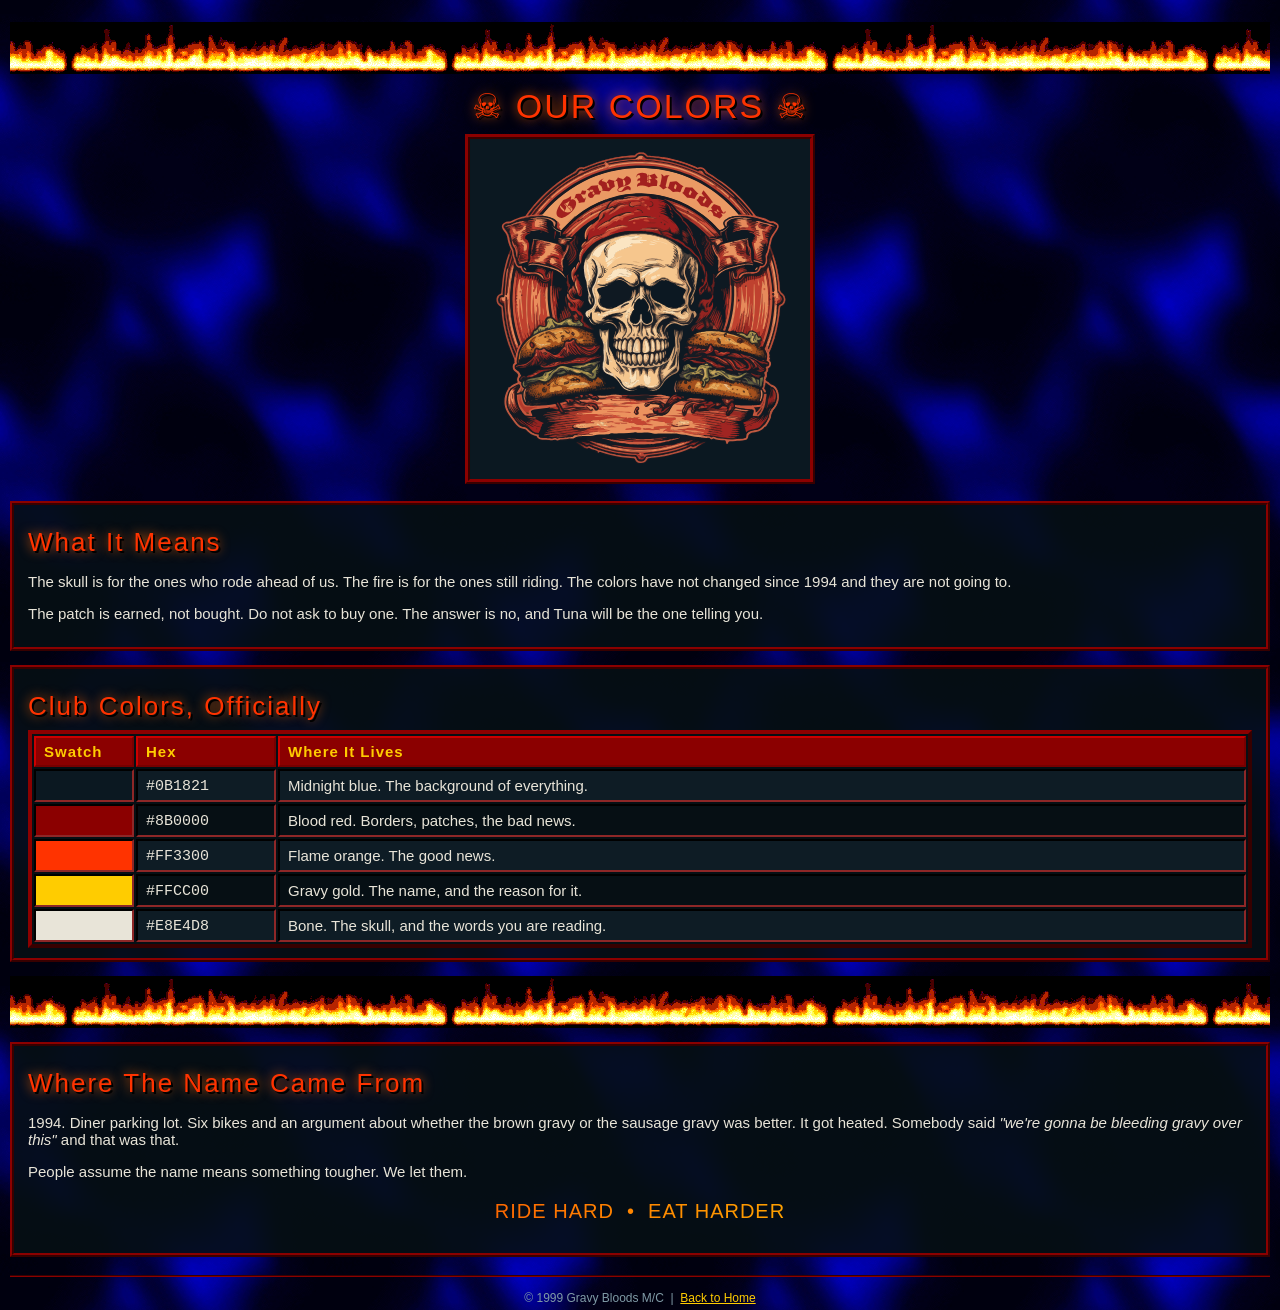
==== colors.html @ dbd1a631 "Rebuild as a 90s frameset site with period GeoCities assets Replace the single centered-logo page wi" ====
<!DOCTYPE html>
<html lang="en">
<head>
<meta charset="utf-8">
<title>Gravy Bloods M/C :: Our Colors</title>
<link rel="stylesheet" href="styles.css">
</head>
<body>

<div class="flames"></div>

<center>
  <h1>&#9760; OUR COLORS &#9760;</h1>
  <img src="assets/logo-with-text.svg" alt="Gravy Bloods Motorcycle Club patch"
       style="width:340px;max-width:90%;border:5px ridge #8b0000;background:#0b1821;">
</center>

<div class="box">
  <h2>What It Means</h2>
  <p>The skull is for the ones who rode ahead of us. The fire is for the ones still
  riding. The colors have not changed since 1994 and they are not going to.</p>
  <p>The patch is earned, not bought. Do not ask to buy one. The answer is no, and
  Tuna will be the one telling you.</p>
</div>

<div class="box">
  <h2>Club Colors, Officially</h2>
  <table class="roster">
    <tr><th style="width:80px;">Swatch</th><th style="width:120px;">Hex</th><th>Where It Lives</th></tr>
    <tr><td style="background:#0b1821;"></td><td><code>#0B1821</code></td><td>Midnight blue. The background of everything.</td></tr>
    <tr><td style="background:#8b0000;"></td><td><code>#8B0000</code></td><td>Blood red. Borders, patches, the bad news.</td></tr>
    <tr><td style="background:#ff3300;"></td><td><code>#FF3300</code></td><td>Flame orange. The good news.</td></tr>
    <tr><td style="background:#ffcc00;"></td><td><code>#FFCC00</code></td><td>Gravy gold. The name, and the reason for it.</td></tr>
    <tr><td style="background:#e8e4d8;"></td><td><code>#E8E4D8</code></td><td>Bone. The skull, and the words you are reading.</td></tr>
  </table>
</div>

<div class="flames"></div>

<div class="box">
  <h2>Where The Name Came From</h2>
  <p>1994. Diner parking lot. Six bikes and an argument about whether the brown
  gravy or the sausage gravy was better. It got heated. Somebody said
  <i>"we're gonna be bleeding gravy over this"</i> and that was that.</p>
  <p>People assume the name means something tougher. We let them.</p>
  <center><p class="rainbow">RIDE HARD &nbsp;&bull;&nbsp; EAT HARDER</p></center>
</div>

<div class="footer">
  <hr>
  &copy; 1999 Gravy Bloods M/C &nbsp;|&nbsp; <a href="home.html">Back to Home</a>
</div>

</body>
</html>
---- styles.css ----
/* GRAVY BLOODS M/C -- official style sheet -- do not steal!!! */

body {
  /* seamless 324x324 blue plasma tile from an archived 90s background set */
  background: #00000b url("assets/vintage/bg-blue.jpg") repeat;
  color: #e8e4d8;
  font-family: "Comic Sans MS", "Chalkboard SE", cursive, sans-serif;
  font-size: 15px;
  margin: 0;
  padding: 10px;
}

a { color: #ffcc00; }
a:visited { color: #ff8800; }
a:hover { color: #ff2200; background: #2a0000; }

h1, h2, h3 {
  font-family: Impact, Haettenschweiler, "Arial Black", sans-serif;
  font-weight: normal;
  letter-spacing: 2px;
  color: #ff3300;
  text-shadow: 2px 2px 0 #000, 0 0 12px #ff6600;
  margin: 12px 0 8px;
}
h1 { font-size: 34px; }
h2 { font-size: 26px; }
h3 { font-size: 19px; color: #ffcc00; }

hr { border: 0; border-top: 2px groove #8b0000; margin: 14px 0; }

/* ---- the banner frame ---- */
.banner {
  background: #00000b url("assets/vintage/bg-blue.jpg") repeat;
  text-align: center;
  padding: 0;
  overflow: hidden;
}
/* native 102x99 -- kept at native height so the pixels stay crisp */
.banner-skull {
  height: 99px;
  display: block;
  margin: 0 auto;
  filter: drop-shadow(0 0 10px #ff3300);
}
.banner-row { padding: 5px 0 3px; }

/* ---- the nav frame ---- */
.nav {
  background: #00000b url("assets/vintage/bg-blue.jpg") repeat;
  padding: 6px;
}
.nav a {
  display: block;
  font-family: Impact, "Arial Black", sans-serif;
  font-size: 16px;
  letter-spacing: 1px;
  text-decoration: none;
  color: #ffcc00;
  background: #1a0000;
  border: 3px outset #8b0000;
  padding: 7px 4px;
  margin-bottom: 7px;
  text-align: center;
  text-shadow: 1px 1px 0 #000;
}
.nav a:hover {
  color: #fff;
  background: #8b0000;
  border-style: inset;
}
.nav-skull { display: block; margin: 0 auto 8px; width: 74px; }

/* ---- classic 90s furniture ---- */
.blink { animation: blink 0.8s steps(1, end) infinite; }
@keyframes blink { 0%, 50% { opacity: 1; } 51%, 100% { opacity: 0; } }

.rainbow {
  font-family: Impact, "Arial Black", sans-serif;
  font-size: 20px;
  letter-spacing: 1px;
  background: linear-gradient(90deg, #ff0000, #ff8800, #ffee00, #ff8800, #ff0000);
  background-size: 200% 100%;
  -webkit-background-clip: text;
  background-clip: text;
  color: transparent;
  animation: slide 2s linear infinite;
}
@keyframes slide { from { background-position: 0 0; } to { background-position: 200% 0; } }

marquee { background: #1a0000; border: 2px ridge #8b0000; padding: 4px 0; }

/* 600x82 vintage flaming-line divider, repeated for wide viewports. */
.flames {
  height: 52px;
  margin: 12px 0;
  background: url("assets/vintage/flaming-line.gif") repeat-x center bottom;
  background-size: auto 100%;
  image-rendering: pixelated;
}

/* beveled content boxes, exactly like every geocities page ever */
.box {
  border: 4px ridge #8b0000;
  background: rgba(6, 15, 20, 0.88);
  padding: 10px 14px;
  margin: 14px 0;
}

table.roster {
  border: 4px outset #8b0000;
  border-collapse: separate;
  background: #060f14;
  width: 100%;
}
table.roster th {
  background: #8b0000;
  color: #ffcc00;
  font-family: Impact, "Arial Black", sans-serif;
  letter-spacing: 1px;
  border: 2px outset #c00;
  padding: 5px 8px;
  text-align: left;
}
table.roster td {
  border: 2px inset #3a1010;
  padding: 5px 8px;
}
table.roster tr:nth-child(even) td { background: #0e1c25; }

/* hit counter -- a real 1999 counter GIF, fixed digits and all.
   ponytail: the vintage GIF replaced ~6 lines of JS. Fake counters were
   fake back then too, so this is more authentic, not less. */
.counter {
  display: inline-block;
  background: #000;
  border: 3px inset #666;
  padding: 4px 6px;
}
.counter img { display: block; image-rendering: pixelated; height: 30px; }

.vintage { image-rendering: pixelated; vertical-align: middle; }

.badge {
  display: inline-block;
  font-family: Verdana, Geneva, sans-serif;
  font-size: 10px;
  border: 2px outset #666;
  background: #222;
  color: #ddd;
  padding: 4px 7px;
  margin: 3px;
  text-decoration: none;
}
.badge b { color: #ffcc00; }

.guestbook-entry {
  border: 2px inset #3a1010;
  background: #0e1c25;
  padding: 8px 10px;
  margin-bottom: 10px;
}
.guestbook-entry .who { color: #ff6600; font-weight: bold; }
.guestbook-entry .when { color: #7f9aa6; font-size: 12px; }

input[type="text"], textarea {
  font-family: "Courier New", monospace;
  font-size: 13px;
  background: #000;
  color: #00ff00;
  border: 2px inset #666;
  padding: 4px;
  width: 100%;
  box-sizing: border-box;
}
input[type="submit"] {
  font-family: Impact, "Arial Black", sans-serif;
  font-size: 16px;
  letter-spacing: 1px;
  color: #ffcc00;
  background: #8b0000;
  border: 3px outset #c00;
  padding: 6px 18px;
  cursor: pointer;
}
input[type="submit"]:active { border-style: inset; }

.footer {
  text-align: center;
  font-size: 12px;
  color: #7f9aa6;
  margin-top: 18px;
}

.construction { display: block; margin: 10px auto; }
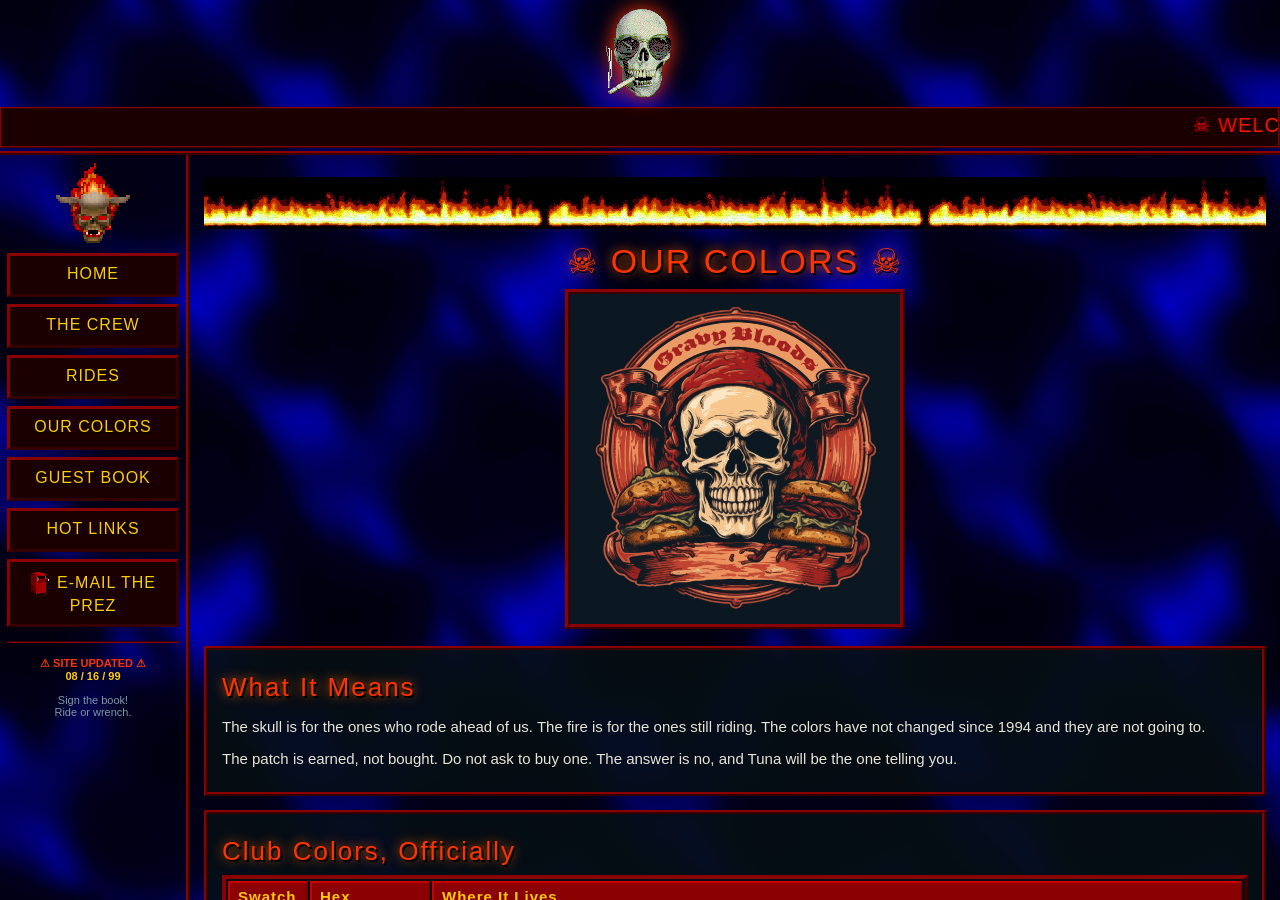
==== commit c6d48290: "Make the site responsive from 320px to desktop Framesets cannot reflow, ignore viewport meta on the " ====
--- a/colors.html
+++ b/colors.html
@@ -2,54 +2,98 @@
 <html lang="en">
 <head>
 <meta charset="utf-8">
+<meta name="viewport" content="width=device-width, initial-scale=1">
 <title>Gravy Bloods M/C :: Our Colors</title>
 <link rel="stylesheet" href="styles.css">
 </head>
 <body>
+<div class="site">
 
-<div class="flames"></div>
+  <header class="banner">
+    <div class="banner-row">
+      <img class="banner-skull vintage" src="assets/vintage/skull-3.gif" alt="Gravy Bloods Motorcycle Club">
+    </div>
+    <marquee scrollamount="6" behavior="scroll" direction="left">
+      <span class="rainbow">&#9760; WELCOME TO THE OFFICIAL GRAVY BLOODS M/C HOME PAGE &#9760;</span>
+      &nbsp;&nbsp;&#128293;&nbsp;&nbsp;
+      <img class="vintage" src="assets/vintage/new-fire.gif" alt="NEW!" height="28">
+      <span>Sunday's Thunder Gravy Run photos are UP &mdash; 47 bikes, zero breakdowns, one blown gasket</span>
+      &nbsp;&nbsp;&#128293;&nbsp;&nbsp;
+      <span>Guest book is OPEN &mdash; sign it or ride on</span>
+      &nbsp;&nbsp;&#128293;&nbsp;&nbsp;
+      <span>This site looks best in Netscape Navigator 4.0 at 800x600</span>
+    </marquee>
+  </header>
 
-<center>
-  <h1>&#9760; OUR COLORS &#9760;</h1>
-  <img src="assets/logo-with-text.svg" alt="Gravy Bloods Motorcycle Club patch"
-       style="width:340px;max-width:90%;border:5px ridge #8b0000;background:#0b1821;">
-</center>
+  <div class="cols">
 
-<div class="box">
-  <h2>What It Means</h2>
-  <p>The skull is for the ones who rode ahead of us. The fire is for the ones still
-  riding. The colors have not changed since 1994 and they are not going to.</p>
-  <p>The patch is earned, not bought. Do not ask to buy one. The answer is no, and
-  Tuna will be the one telling you.</p>
+    <nav class="nav">
+      <img class="nav-skull vintage" src="assets/vintage/skull-hot.gif" alt="">
+      <a href="index.html">HOME</a>
+      <a href="crew.html">THE CREW</a>
+      <a href="rides.html">RIDES</a>
+      <a href="colors.html" aria-current="page">OUR COLORS</a>
+      <a href="guestbook.html">GUEST BOOK</a>
+      <a href="links.html">HOT LINKS</a>
+      <a href="mailto:prez@gravybloods.example">
+        <img class="vintage" src="assets/vintage/mailbox.gif" alt="" height="26"> E-MAIL THE PREZ</a>
+      <hr>
+      <p class="nav-note">
+        <span class="blink" style="color:#ff3300;font-weight:bold;">&#9888; SITE UPDATED &#9888;</span><br>
+        <b style="color:#ffcc00;">08 / 16 / 99</b><br><br>
+        Sign the book!<br>
+        Ride or wrench.
+      </p>
+    </nav>
+
+    <main class="main">
+
+      <div class="flames"></div>
+
+      <center>
+        <h1>&#9760; OUR COLORS &#9760;</h1>
+        <img src="assets/logo-with-text.svg" alt="Gravy Bloods Motorcycle Club patch"
+             style="width:340px;max-width:90%;border:5px ridge #8b0000;background:#0b1821;">
+      </center>
+
+      <div class="box">
+        <h2>What It Means</h2>
+        <p>The skull is for the ones who rode ahead of us. The fire is for the ones still
+        riding. The colors have not changed since 1994 and they are not going to.</p>
+        <p>The patch is earned, not bought. Do not ask to buy one. The answer is no, and
+        Tuna will be the one telling you.</p>
+      </div>
+
+      <div class="box">
+        <h2>Club Colors, Officially</h2>
+        <div class="tablewrap"><table class="roster">
+          <tr><th style="width:80px;">Swatch</th><th style="width:120px;">Hex</th><th>Where It Lives</th></tr>
+          <tr><td style="background:#0b1821;"></td><td><code>#0B1821</code></td><td>Midnight blue. The background of everything.</td></tr>
+          <tr><td style="background:#8b0000;"></td><td><code>#8B0000</code></td><td>Blood red. Borders, patches, the bad news.</td></tr>
+          <tr><td style="background:#ff3300;"></td><td><code>#FF3300</code></td><td>Flame orange. The good news.</td></tr>
+          <tr><td style="background:#ffcc00;"></td><td><code>#FFCC00</code></td><td>Gravy gold. The name, and the reason for it.</td></tr>
+          <tr><td style="background:#e8e4d8;"></td><td><code>#E8E4D8</code></td><td>Bone. The skull, and the words you are reading.</td></tr>
+        </table></div>
+      </div>
+
+      <div class="flames"></div>
+
+      <div class="box">
+        <h2>Where The Name Came From</h2>
+        <p>1994. Diner parking lot. Six bikes and an argument about whether the brown
+        gravy or the sausage gravy was better. It got heated. Somebody said
+        <i>"we're gonna be bleeding gravy over this"</i> and that was that.</p>
+        <p>People assume the name means something tougher. We let them.</p>
+        <center><p class="rainbow">RIDE HARD &nbsp;&bull;&nbsp; EAT HARDER</p></center>
+      </div>
+
+      <div class="footer">
+        <hr>
+        &copy; 1999 Gravy Bloods M/C &nbsp;|&nbsp; <a href="index.html">Back to Home</a>
+      </div>
+
+    </main>
+  </div>
 </div>
-
-<div class="box">
-  <h2>Club Colors, Officially</h2>
-  <table class="roster">
-    <tr><th style="width:80px;">Swatch</th><th style="width:120px;">Hex</th><th>Where It Lives</th></tr>
-    <tr><td style="background:#0b1821;"></td><td><code>#0B1821</code></td><td>Midnight blue. The background of everything.</td></tr>
-    <tr><td style="background:#8b0000;"></td><td><code>#8B0000</code></td><td>Blood red. Borders, patches, the bad news.</td></tr>
-    <tr><td style="background:#ff3300;"></td><td><code>#FF3300</code></td><td>Flame orange. The good news.</td></tr>
-    <tr><td style="background:#ffcc00;"></td><td><code>#FFCC00</code></td><td>Gravy gold. The name, and the reason for it.</td></tr>
-    <tr><td style="background:#e8e4d8;"></td><td><code>#E8E4D8</code></td><td>Bone. The skull, and the words you are reading.</td></tr>
-  </table>
-</div>
-
-<div class="flames"></div>
-
-<div class="box">
-  <h2>Where The Name Came From</h2>
-  <p>1994. Diner parking lot. Six bikes and an argument about whether the brown
-  gravy or the sausage gravy was better. It got heated. Somebody said
-  <i>"we're gonna be bleeding gravy over this"</i> and that was that.</p>
-  <p>People assume the name means something tougher. We let them.</p>
-  <center><p class="rainbow">RIDE HARD &nbsp;&bull;&nbsp; EAT HARDER</p></center>
-</div>
-
-<div class="footer">
-  <hr>
-  &copy; 1999 Gravy Bloods M/C &nbsp;|&nbsp; <a href="home.html">Back to Home</a>
-</div>
-
 </body>
 </html>
--- a/styles.css
+++ b/styles.css
@@ -1,14 +1,63 @@
 /* GRAVY BLOODS M/C -- official style sheet -- do not steal!!! */
 
+/* ---------------------------------------------------------------
+   LAYOUT
+   The old <frameset> is rebuilt here in flexbox: a fixed banner, a
+   fixed nav column, and a content pane that scrolls on its own --
+   the same behaviour frames gave us, except this one can reflow.
+   --------------------------------------------------------------- */
+
+*, *::before, *::after { box-sizing: border-box; }
+
 body {
-  /* seamless 324x324 blue plasma tile from an archived 90s background set */
-  background: #00000b url("assets/vintage/bg-blue.jpg") repeat;
+  /* seamless 324x324 blue plasma tile from an archived 90s background set.
+     One tile behind all three regions -- frames could never do that. */
+  background: #00000b url("assets/vintage/bg-blue.jpg") repeat fixed;
   color: #e8e4d8;
   font-family: "Comic Sans MS", "Chalkboard SE", cursive, sans-serif;
   font-size: 15px;
   margin: 0;
-  padding: 10px;
-}
+  padding: 0;
+}
+
+.site {
+  display: flex;
+  flex-direction: column;
+  height: 100vh;
+  height: 100dvh; /* dvh keeps mobile browser chrome from clipping the page */
+}
+
+.banner {
+  flex: 0 0 auto;
+  text-align: center;
+  border-bottom: 4px ridge #8b0000;
+  overflow: hidden;
+}
+
+.cols {
+  flex: 1 1 auto;
+  display: flex;
+  min-height: 0; /* without this the flex children refuse to scroll */
+}
+
+.nav {
+  flex: 0 0 190px;
+  padding: 8px 7px;
+  overflow-y: auto;
+  border-right: 4px ridge #8b0000;
+}
+
+.main {
+  flex: 1 1 auto;
+  overflow-y: auto;
+  padding: 10px 14px 24px;
+}
+
+img { max-width: 100%; }
+
+/* ---------------------------------------------------------------
+   TYPE
+   --------------------------------------------------------------- */
 
 a { color: #ffcc00; }
 a:visited { color: #ff8800; }
@@ -22,19 +71,18 @@
   text-shadow: 2px 2px 0 #000, 0 0 12px #ff6600;
   margin: 12px 0 8px;
 }
-h1 { font-size: 34px; }
-h2 { font-size: 26px; }
-h3 { font-size: 19px; color: #ffcc00; }
+/* clamp() keeps the headings from blowing out a 320px screen while
+   leaving them full size on desktop */
+h1 { font-size: clamp(24px, 6vw, 34px); }
+h2 { font-size: clamp(20px, 4.5vw, 26px); }
+h3 { font-size: clamp(17px, 3.5vw, 19px); }
 
 hr { border: 0; border-top: 2px groove #8b0000; margin: 14px 0; }
 
-/* ---- the banner frame ---- */
-.banner {
-  background: #00000b url("assets/vintage/bg-blue.jpg") repeat;
-  text-align: center;
-  padding: 0;
-  overflow: hidden;
-}
+/* ---------------------------------------------------------------
+   BANNER + NAV
+   --------------------------------------------------------------- */
+
 /* native 102x99 -- kept at native height so the pixels stay crisp */
 .banner-skull {
   height: 99px;
@@ -44,11 +92,6 @@
 }
 .banner-row { padding: 5px 0 3px; }
 
-/* ---- the nav frame ---- */
-.nav {
-  background: #00000b url("assets/vintage/bg-blue.jpg") repeat;
-  padding: 6px;
-}
 .nav a {
   display: block;
   font-family: Impact, "Arial Black", sans-serif;
@@ -58,25 +101,26 @@
   color: #ffcc00;
   background: #1a0000;
   border: 3px outset #8b0000;
-  padding: 7px 4px;
+  padding: 9px 4px;
   margin-bottom: 7px;
   text-align: center;
   text-shadow: 1px 1px 0 #000;
-}
-.nav a:hover {
-  color: #fff;
-  background: #8b0000;
-  border-style: inset;
-}
+  min-height: 44px; /* 44px is the accessible minimum touch target */
+}
+.nav a:hover { color: #fff; background: #8b0000; border-style: inset; }
 .nav-skull { display: block; margin: 0 auto 8px; width: 74px; }
-
-/* ---- classic 90s furniture ---- */
+.nav-note { text-align: center; font-size: 11px; color: #7f9aa6; }
+
+/* ---------------------------------------------------------------
+   CLASSIC 90s FURNITURE
+   --------------------------------------------------------------- */
+
 .blink { animation: blink 0.8s steps(1, end) infinite; }
 @keyframes blink { 0%, 50% { opacity: 1; } 51%, 100% { opacity: 0; } }
 
 .rainbow {
   font-family: Impact, "Arial Black", sans-serif;
-  font-size: 20px;
+  font-size: clamp(15px, 3.6vw, 20px);
   letter-spacing: 1px;
   background: linear-gradient(90deg, #ff0000, #ff8800, #ffee00, #ff8800, #ff0000);
   background-size: 200% 100%;
@@ -91,7 +135,7 @@
 
 /* 600x82 vintage flaming-line divider, repeated for wide viewports. */
 .flames {
-  height: 52px;
+  height: clamp(30px, 7vw, 52px);
   margin: 12px 0;
   background: url("assets/vintage/flaming-line.gif") repeat-x center bottom;
   background-size: auto 100%;
@@ -106,12 +150,22 @@
   margin: 14px 0;
 }
 
+/* Wide tables scroll inside their own box rather than blowing out the
+   page -- the table keeps its columns, the layout keeps its width. */
+.tablewrap {
+  overflow-x: auto;
+  -webkit-overflow-scrolling: touch;
+}
 table.roster {
   border: 4px outset #8b0000;
   border-collapse: separate;
   background: #060f14;
   width: 100%;
 }
+/* Only the prose-heavy 4-column roster needs a floor -- squeezed below this
+   the last column wraps to a dozen lines and the rows become towers.
+   Narrow tables stay unconstrained so they never scroll needlessly. */
+table.roster.wide { min-width: 640px; }
 table.roster th {
   background: #8b0000;
   color: #ffcc00;
@@ -121,10 +175,7 @@
   padding: 5px 8px;
   text-align: left;
 }
-table.roster td {
-  border: 2px inset #3a1010;
-  padding: 5px 8px;
-}
+table.roster td { border: 2px inset #3a1010; padding: 5px 8px; }
 table.roster tr:nth-child(even) td { background: #0e1c25; }
 
 /* hit counter -- a real 1999 counter GIF, fixed digits and all.
@@ -147,7 +198,7 @@
   border: 2px outset #666;
   background: #222;
   color: #ddd;
-  padding: 4px 7px;
+  padding: 6px 9px;
   margin: 3px;
   text-decoration: none;
 }
@@ -158,19 +209,19 @@
   background: #0e1c25;
   padding: 8px 10px;
   margin-bottom: 10px;
+  overflow-wrap: break-word; /* stop a long pasted URL widening the page */
 }
 .guestbook-entry .who { color: #ff6600; font-weight: bold; }
 .guestbook-entry .when { color: #7f9aa6; font-size: 12px; }
 
 input[type="text"], textarea {
   font-family: "Courier New", monospace;
-  font-size: 13px;
+  font-size: 16px; /* under 16px iOS auto-zooms the whole page on focus */
   background: #000;
   color: #00ff00;
   border: 2px inset #666;
-  padding: 4px;
+  padding: 6px;
   width: 100%;
-  box-sizing: border-box;
 }
 input[type="submit"] {
   font-family: Impact, "Arial Black", sans-serif;
@@ -179,16 +230,69 @@
   color: #ffcc00;
   background: #8b0000;
   border: 3px outset #c00;
-  padding: 6px 18px;
+  padding: 10px 22px;
+  min-height: 44px;
   cursor: pointer;
 }
 input[type="submit"]:active { border-style: inset; }
 
-.footer {
-  text-align: center;
-  font-size: 12px;
-  color: #7f9aa6;
-  margin-top: 18px;
-}
-
+.footer { text-align: center; font-size: 12px; color: #7f9aa6; margin-top: 18px; }
 .construction { display: block; margin: 10px auto; }
+.swatch { width: 60px; }
+
+/* ---------------------------------------------------------------
+   TABLET -- narrow the nav column before it starts crowding content
+   --------------------------------------------------------------- */
+
+@media (max-width: 900px) {
+  .nav { flex-basis: 150px; }
+  .nav a { font-size: 14px; letter-spacing: 0; }
+}
+
+/* ---------------------------------------------------------------
+   MOBILE -- unstack the "frames" into one ordinary scrolling page
+   and turn the nav column into a wrapping row of buttons.
+   --------------------------------------------------------------- */
+
+@media (max-width: 700px) {
+  .site { height: auto; min-height: 100dvh; }
+  .cols { display: block; }
+
+  .nav {
+    flex: none;
+    border-right: 0;
+    border-bottom: 4px ridge #8b0000;
+    overflow: visible;
+    display: flex;
+    flex-wrap: wrap;
+    gap: 6px;
+    padding: 8px;
+  }
+  .nav a {
+    flex: 1 1 44%; /* two per row, wrapping to one on the narrowest phones */
+    margin-bottom: 0;
+    display: flex;
+    align-items: center;
+    justify-content: center;
+  }
+  .nav-skull, .nav-note, .nav hr { display: none; } /* nav is a toolbar now */
+
+  .main { overflow: visible; padding: 8px 10px 20px; }
+  .banner-skull { height: 74px; }
+  .box { padding: 8px 10px; }
+
+  /* the tile is fixed on desktop, but iOS Safari handles fixed
+     backgrounds badly -- let it scroll on small screens instead */
+  body { background-attachment: scroll; }
+}
+
+@media (max-width: 380px) {
+  .nav a { flex-basis: 100%; }
+}
+
+/* Respect a reader's reduced-motion setting: kill the blink and the
+   rainbow slide. The GIFs stay -- they are the point of the site. */
+@media (prefers-reduced-motion: reduce) {
+  .blink, .rainbow { animation: none; }
+  .blink { opacity: 1; }
+}
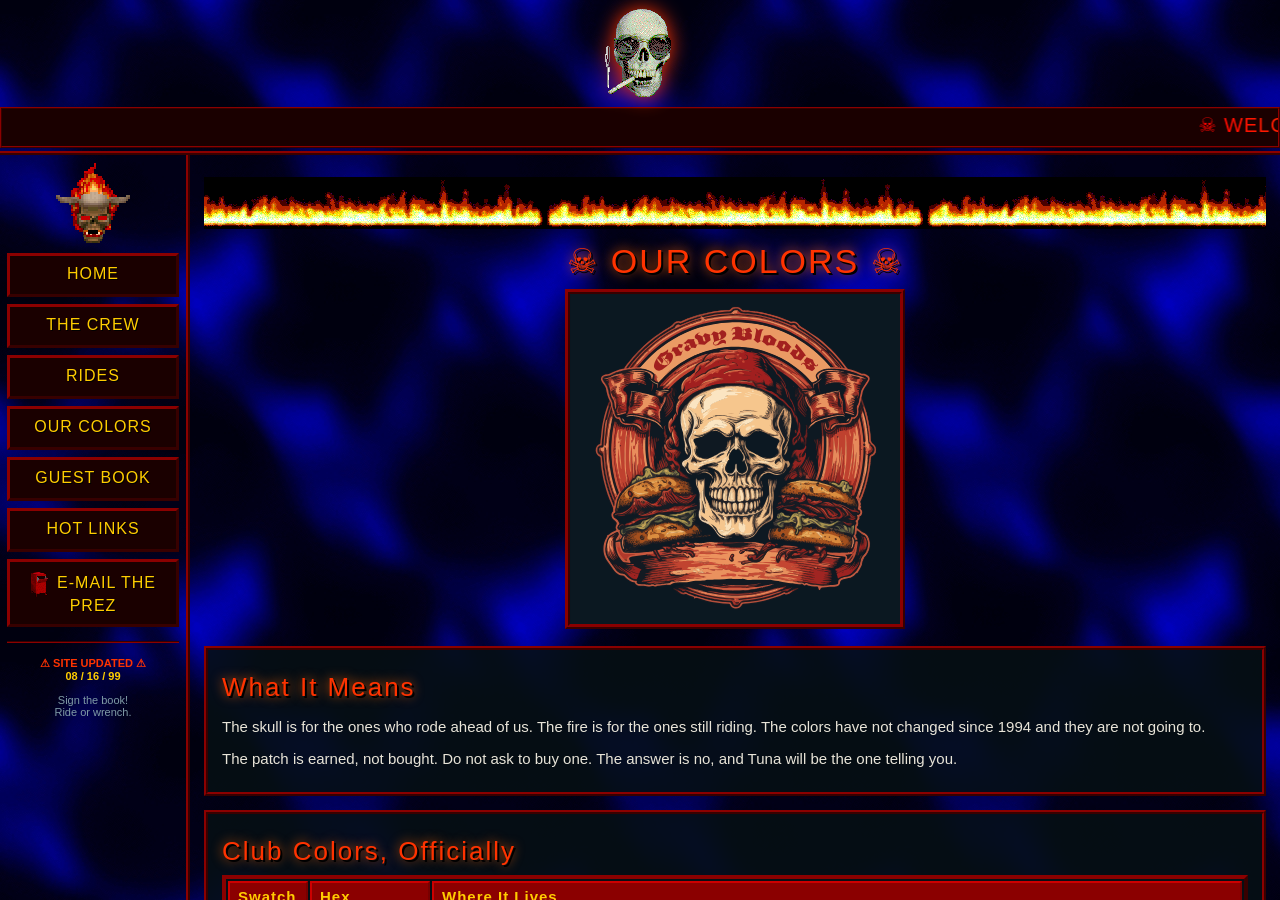
==== commit 0cd40e14: "Route guest book and contact links to a real inbox The e-mail links pointed at example.com addresses" ====
--- a/colors.html
+++ b/colors.html
@@ -35,7 +35,7 @@
       <a href="colors.html" aria-current="page">OUR COLORS</a>
       <a href="guestbook.html">GUEST BOOK</a>
       <a href="links.html">HOT LINKS</a>
-      <a href="mailto:prez@gravybloods.example">
+      <a href="mailto:filip@filbot.com">
         <img class="vintage" src="assets/vintage/mailbox.gif" alt="" height="26"> E-MAIL THE PREZ</a>
       <hr>
       <p class="nav-note">
